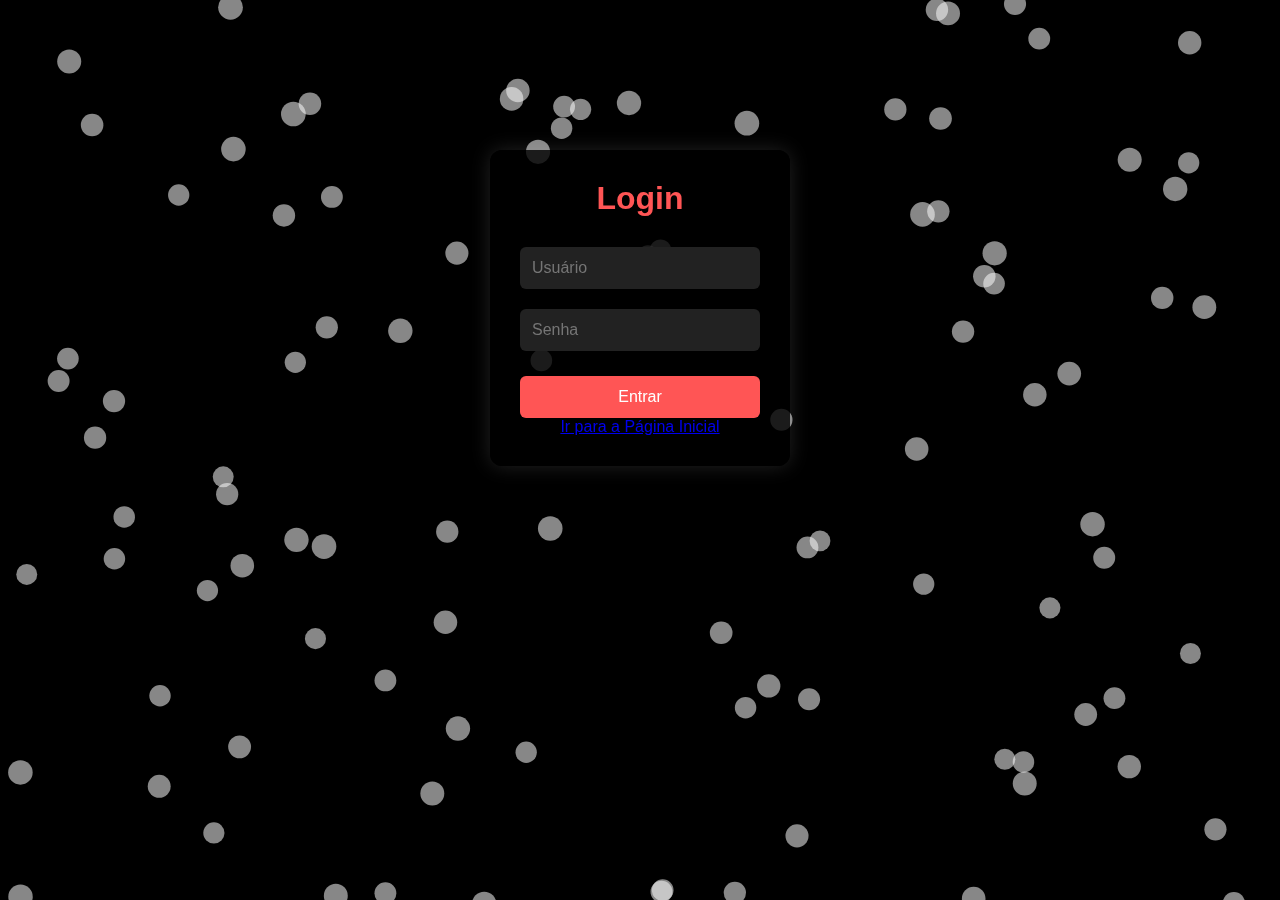
==== index.html @ 0f088304 "Add files via upload" ====
<!DOCTYPE html>
<html lang="pt-br">
<head>
  <meta charset="UTF-8" />
  <meta name="viewport" content="width=device-width, initial-scale=1.0" />
  <title>Login Estiloso</title>
  <link rel="stylesheet" href="style.css" />
</head>
<body>
  <canvas id="canvas-bg"></canvas>

  <div class="login-container">
    <h2>Login</h2>
    <form>
      <input type="text" placeholder="Usuário" required />
      <input type="password" placeholder="Senha" required />
      <button type="submit">Entrar</button>
    </form>
    <a link href="pag_prin.html">Ir para a Página Inicial</a>
  

  <script src="login.js"></script>
</body>
</html>
---- style.css ----
* {
    margin: 0;
    padding: 0;
    box-sizing: border-box;
  }
  
  html, body {
    width: 100%;
    height: 100%;
    font-family: 'Segoe UI', sans-serif;
    background: black;
    overflow: hidden;
  }
  
  /* Canvas de fundo animado */
  canvas {
    position: absolute;
    top: 0;
    left: 0;
    z-index: 0;
  }
  
  /* Container do Login */
  .login-container {
    position: relative;
    z-index: 1;
    width: 300px;
    margin: 150px auto;
    background: rgba(0, 0, 0, 0.8);
    padding: 30px;
    border-radius: 12px;
    box-shadow: 0 0 20px #ffffff22;
    text-align: center;
    color: #fff;
  }
  
  .login-container h2 {
    margin-bottom: 20px;
    font-size: 2em;
    color: #ff5555;
  }
  
  .login-container input {
    width: 100%;
    padding: 12px;
    margin: 10px 0;
    border: none;
    border-radius: 6px;
    background: #222;
    color: white;
    font-size: 1em;
  }
  
  .login-container button {
    width: 100%;
    padding: 12px;
    margin-top: 15px;
    border: none;
    background: #ff5555;
    color: white;
    font-size: 1em;
    border-radius: 6px;
    cursor: pointer;
    transition: 0.3s;
  }
  
  .login-container button:hover {
    background: #ff7777;
    box-shadow: 0 0 10px #ff7777aa;
  }
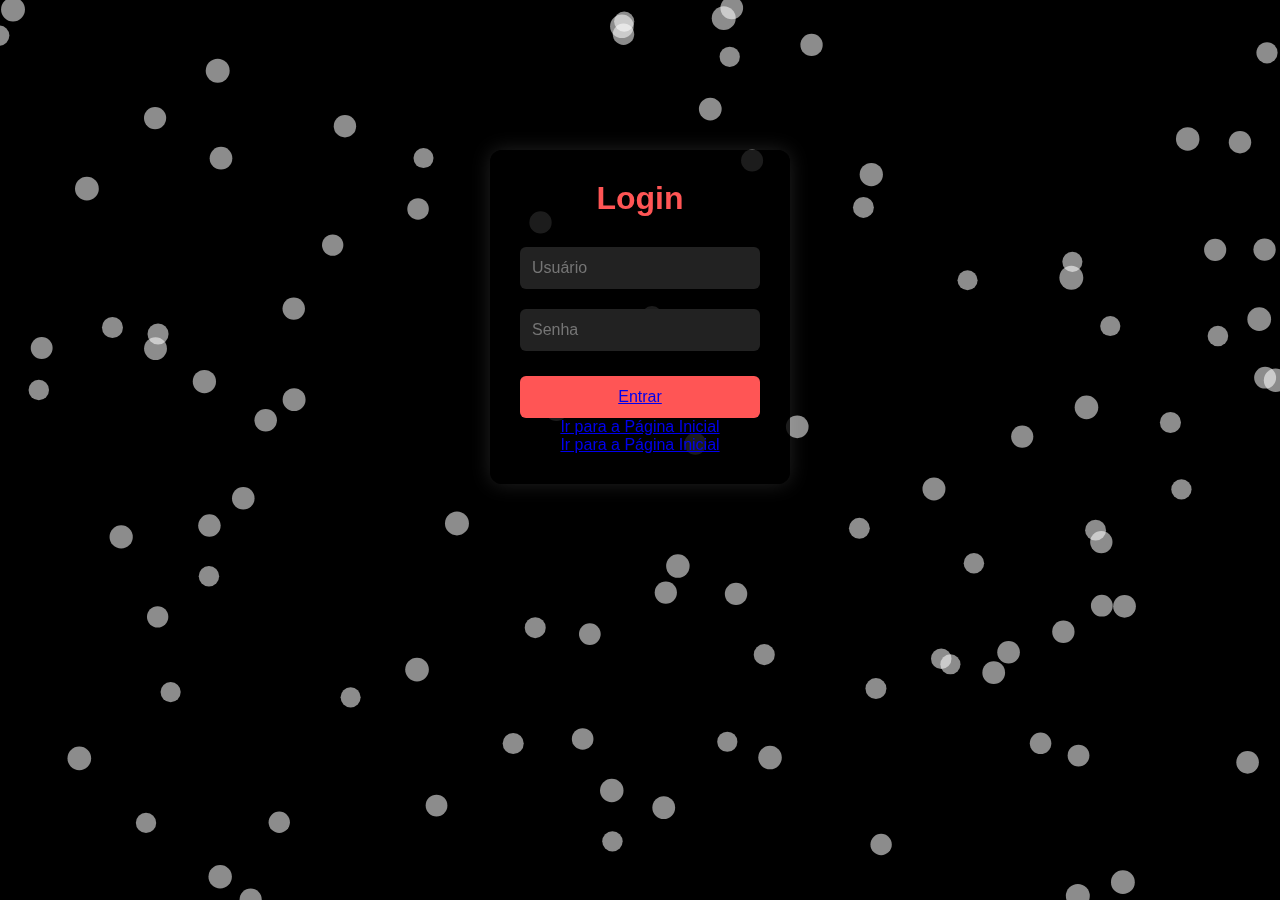
==== commit 53d0a1e4: "Update index.html" ====
--- a/index.html
+++ b/index.html
@@ -14,7 +14,8 @@
     <form>
       <input type="text" placeholder="Usuário" required />
       <input type="password" placeholder="Senha" required />
-      <button type="submit">Entrar</button>
+      <button type="submit"><a href="pag_prin.html">Entrar</a></button>
+       <a href="pag_prin.html">Ir para a Página Inicial</a>
     </form>
     <a link href="pag_prin.html">Ir para a Página Inicial</a>
   
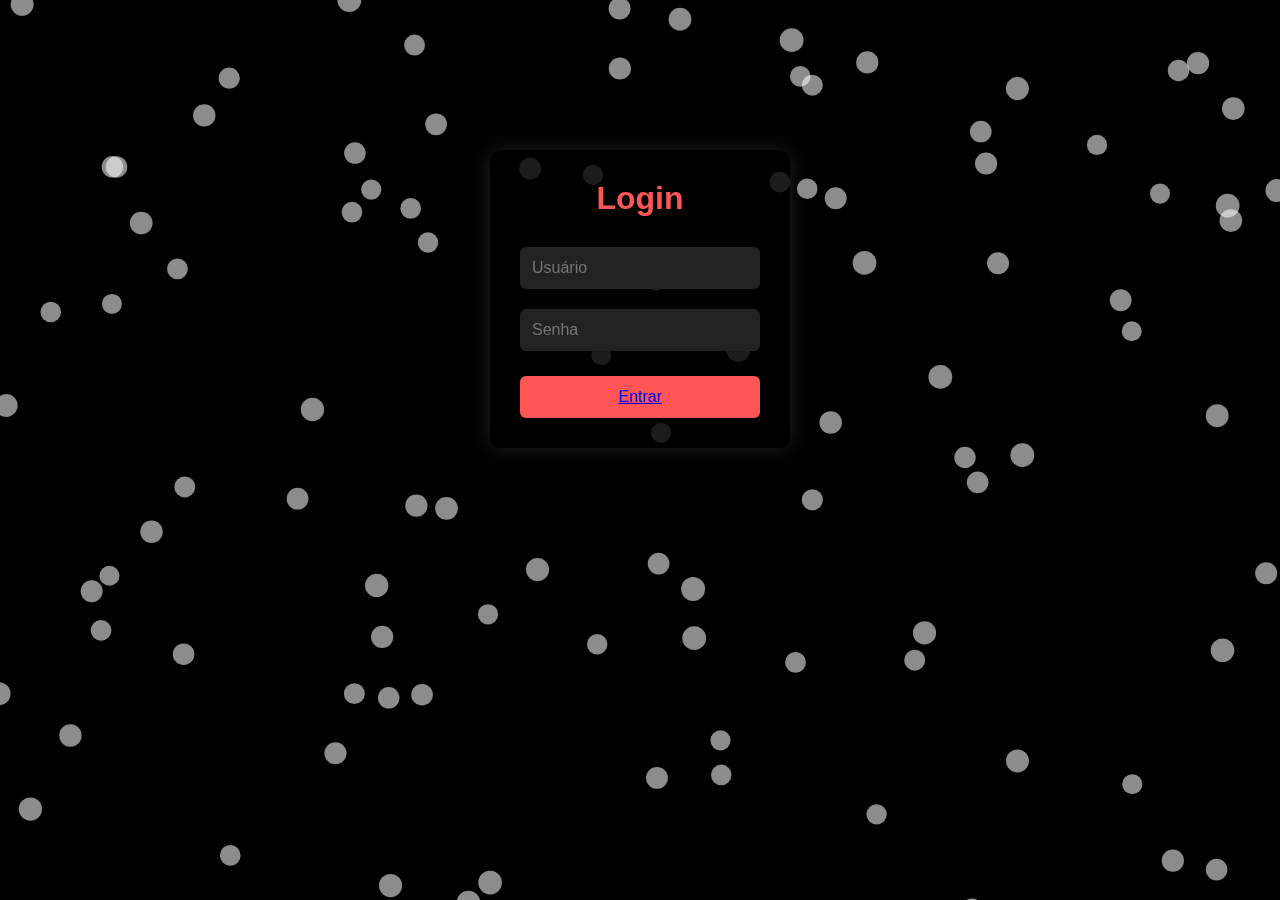
==== commit 87c63e96: "Update index.html" ====
--- a/index.html
+++ b/index.html
@@ -15,9 +15,8 @@
       <input type="text" placeholder="Usuário" required />
       <input type="password" placeholder="Senha" required />
       <button type="submit"><a href="pag_prin.html">Entrar</a></button>
-       <a href="pag_prin.html">Ir para a Página Inicial</a>
     </form>
-    <a link href="pag_prin.html">Ir para a Página Inicial</a>
+   
   
 
   <script src="login.js"></script>
